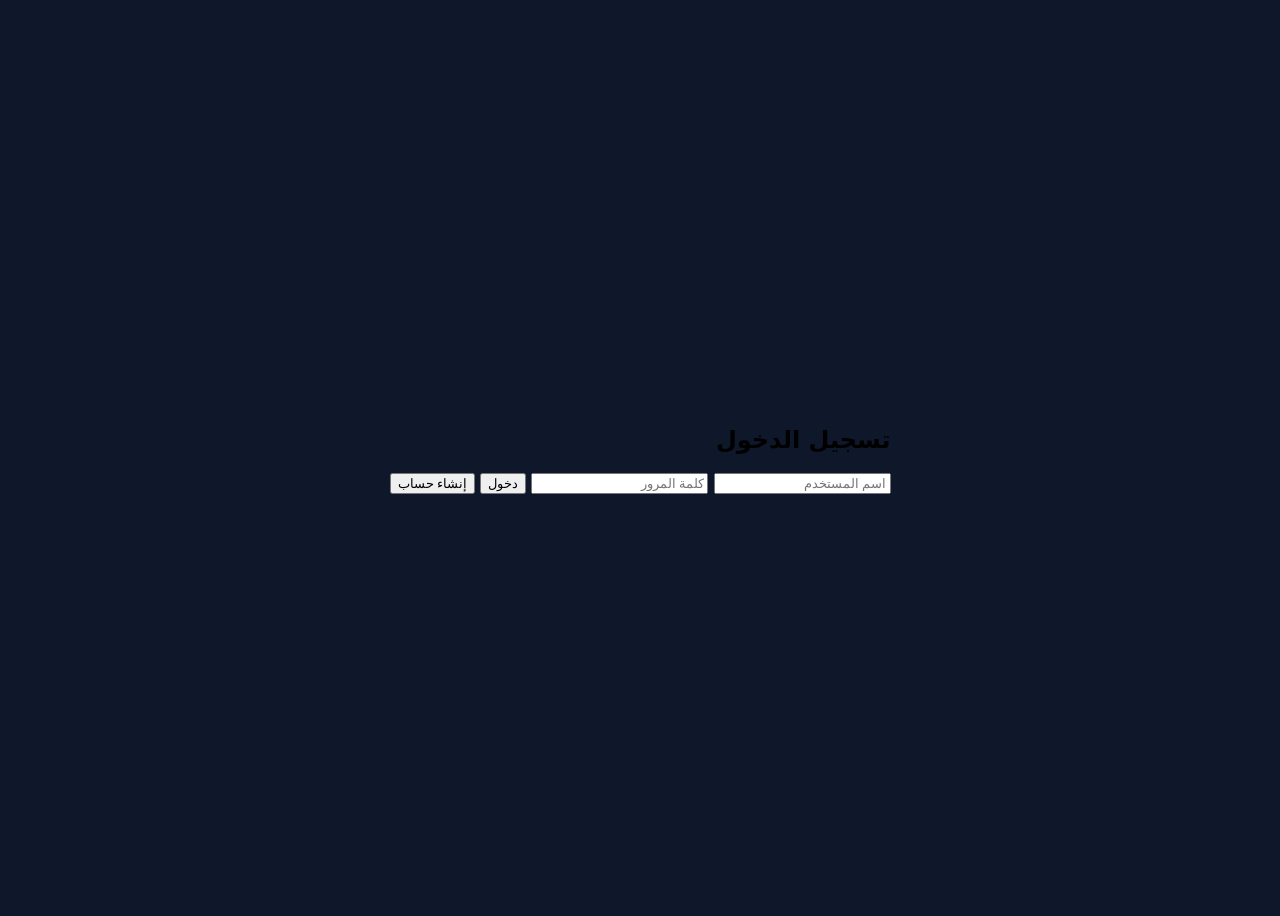
==== login.html @ 7417f7f8 "Update login.html" ====
<!DOCTYPE html>
<html lang="ar" dir="rtl">
<head>
<meta charset="UTF-8">
<title>تسجيل الدخول | POS PRO</title>
<meta name="viewport" content="width=device-width, initial-scale=1">
<link rel="stylesheet" href="assets/css/auth.css">
</head>

<body>

<div class="auth-box">
  <h2>تسجيل الدخول</h2>

  <input id="username" placeholder="اسم المستخدم">
  <input id="password" type="password" placeholder="كلمة المرور">

  <button onclick="login()">دخول</button>
  <button onclick="register()">إنشاء حساب</button>

  <p id="msg"></p>
</div>

<script src="assets/js/auth.js"></script>
</body>
</html>
---- assets/css/auth.css ----
body{
  display:flex;
  justify-content:center;
  align-items:center;
  height:100vh;
  background:#0f172a;
  font-family:system-ui;
}

.login-box{
  background:#fff;
  padding:20px;
  width:300px;
  border-radius:10px;
}

.login-box input{
  width:100%;
  padding:10px;
  margin:8px 0;
}

.login-box button{
  width:100%;
  padding:10px;
  background:#0f172a;
  color:#fff;
  border:none;
}
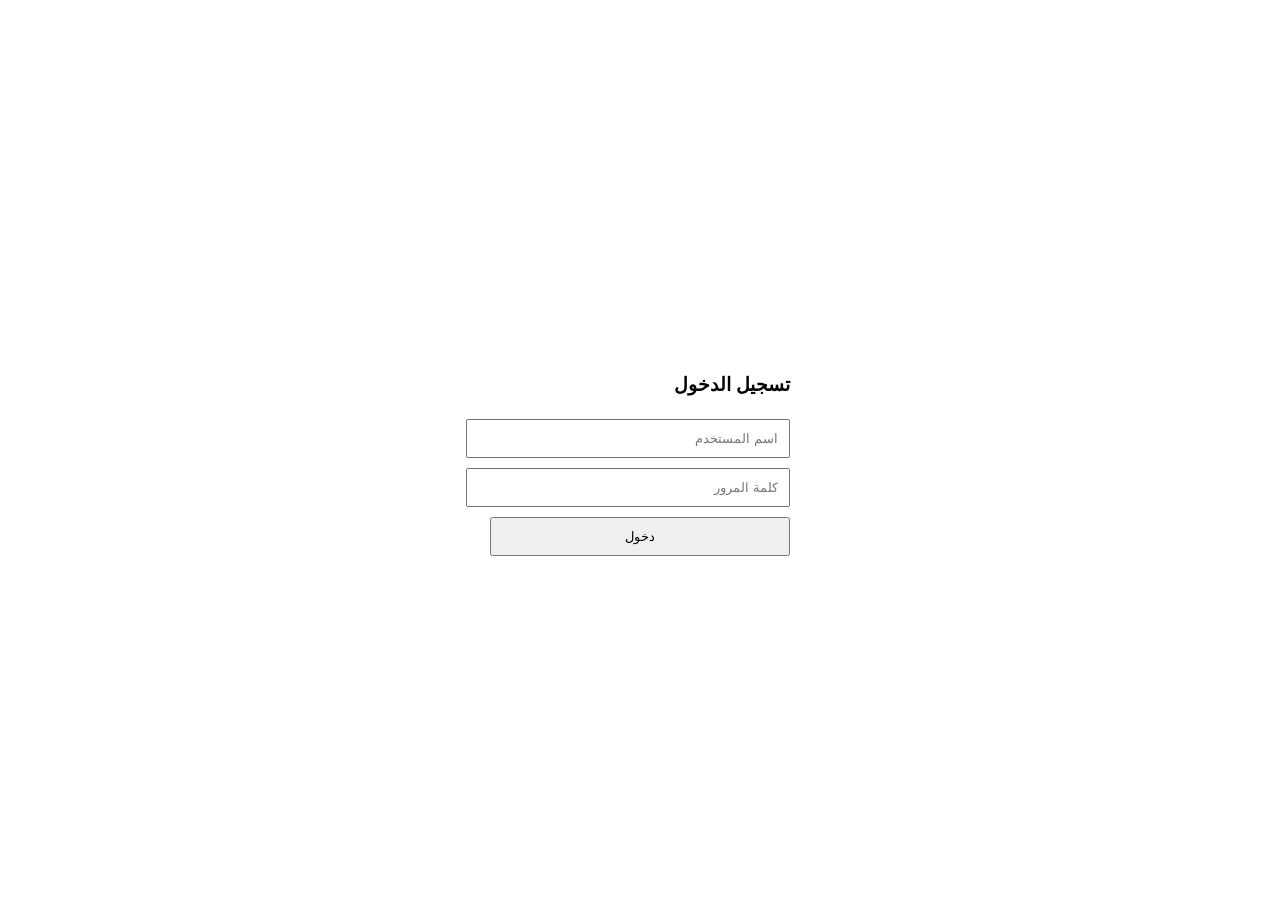
==== commit b0c58792: "Update login.html" ====
--- a/login.html
+++ b/login.html
@@ -2,23 +2,16 @@
 <html lang="ar" dir="rtl">
 <head>
 <meta charset="UTF-8">
-<title>تسجيل الدخول | POS PRO</title>
-<meta name="viewport" content="width=device-width, initial-scale=1">
+<title>تسجيل الدخول</title>
 <link rel="stylesheet" href="assets/css/auth.css">
 </head>
-
 <body>
 
 <div class="auth-box">
-  <h2>تسجيل الدخول</h2>
-
+  <h3>تسجيل الدخول</h3>
   <input id="username" placeholder="اسم المستخدم">
   <input id="password" type="password" placeholder="كلمة المرور">
-
   <button onclick="login()">دخول</button>
-  <button onclick="register()">إنشاء حساب</button>
-
-  <p id="msg"></p>
 </div>
 
 <script src="assets/js/auth.js"></script>
--- a/assets/css/auth.css
+++ b/assets/css/auth.css
@@ -1,29 +1,17 @@
 body{
   display:flex;
+  align-items:center;
   justify-content:center;
-  align-items:center;
   height:100vh;
-  background:#0f172a;
-  font-family:system-ui;
 }
-
-.login-box{
+.auth-box{
   background:#fff;
   padding:20px;
   width:300px;
   border-radius:10px;
 }
-
-.login-box input{
+.auth-box input,button{
   width:100%;
   padding:10px;
-  margin:8px 0;
+  margin:5px 0;
 }
-
-.login-box button{
-  width:100%;
-  padding:10px;
-  background:#0f172a;
-  color:#fff;
-  border:none;
-}
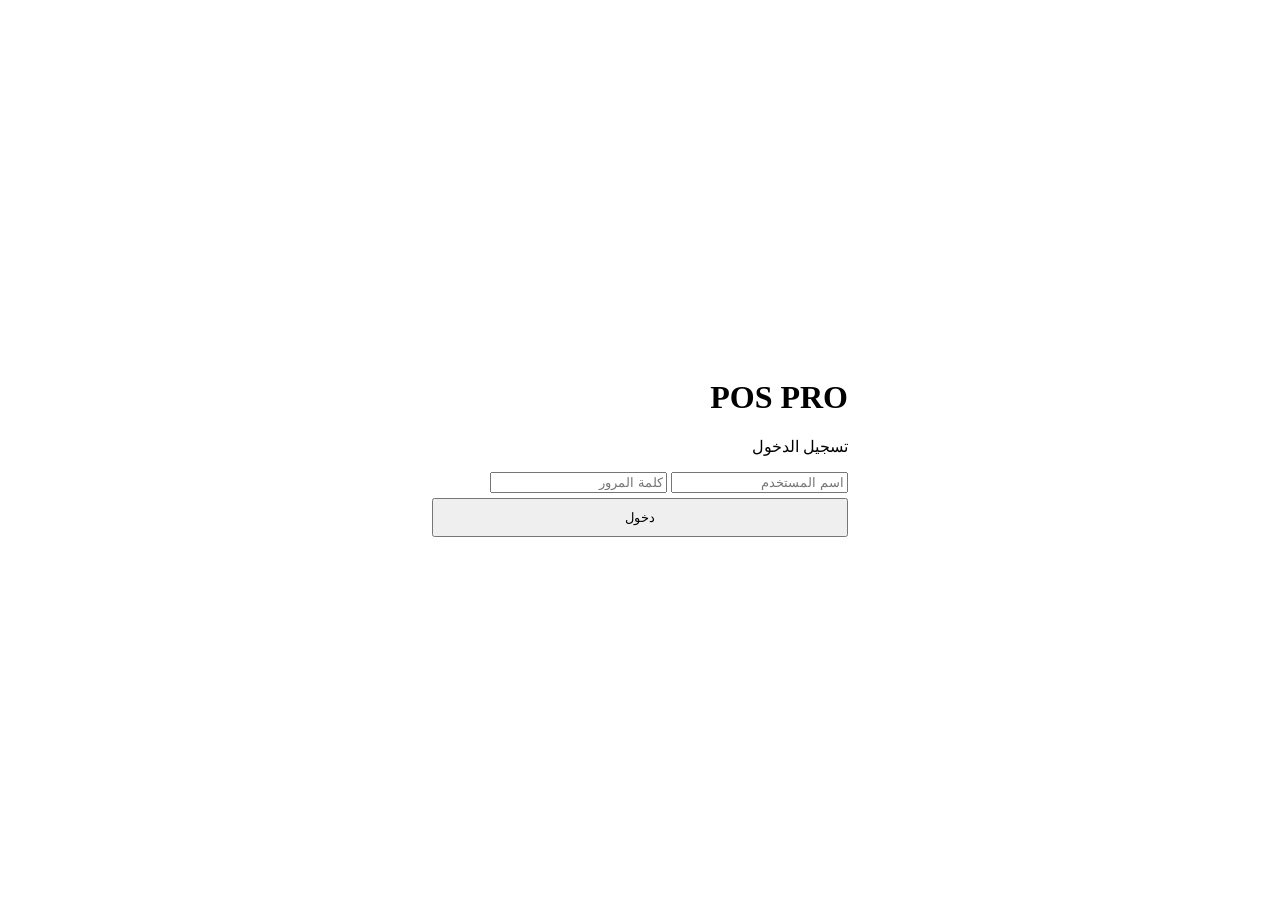
==== commit 8e6aa87a: "Update login.html" ====
--- a/login.html
+++ b/login.html
@@ -1,19 +1,45 @@
 <!DOCTYPE html>
 <html lang="ar" dir="rtl">
 <head>
-<meta charset="UTF-8">
-<title>تسجيل الدخول</title>
-<link rel="stylesheet" href="assets/css/auth.css">
+  <meta charset="UTF-8" />
+  <title>تسجيل الدخول | POS PRO</title>
+  <meta name="viewport" content="width=device-width, initial-scale=1.0" />
+
+  <!-- CSS -->
+  <link rel="stylesheet" href="assets/css/auth.css" />
+  <link rel="stylesheet" href="assets/css/theme.css" />
+
+  <!-- PWA -->
+  <link rel="manifest" href="manifest.json" />
 </head>
 <body>
 
-<div class="auth-box">
-  <h3>تسجيل الدخول</h3>
-  <input id="username" placeholder="اسم المستخدم">
-  <input id="password" type="password" placeholder="كلمة المرور">
-  <button onclick="login()">دخول</button>
-</div>
+  <div class="login-container">
+    <h1>POS PRO</h1>
+    <p class="subtitle">تسجيل الدخول</p>
 
-<script src="assets/js/auth.js"></script>
+    <form id="loginForm">
+      <input
+        type="text"
+        id="username"
+        placeholder="اسم المستخدم"
+        required
+      />
+
+      <input
+        type="password"
+        id="password"
+        placeholder="كلمة المرور"
+        required
+      />
+
+      <button type="submit">دخول</button>
+    </form>
+
+    <p id="loginMessage"></p>
+  </div>
+
+  <!-- JS -->
+  <script src="assets/js/auth.js"></script>
 </body>
 </html>
--- a/assets/css/theme.css
+++ b/assets/css/theme.css
@@ -0,0 +1,5 @@
+body.dark{
+  background:#020617;
+  color:#fff;
+}
+body.dark .top-bar{background:#020617}
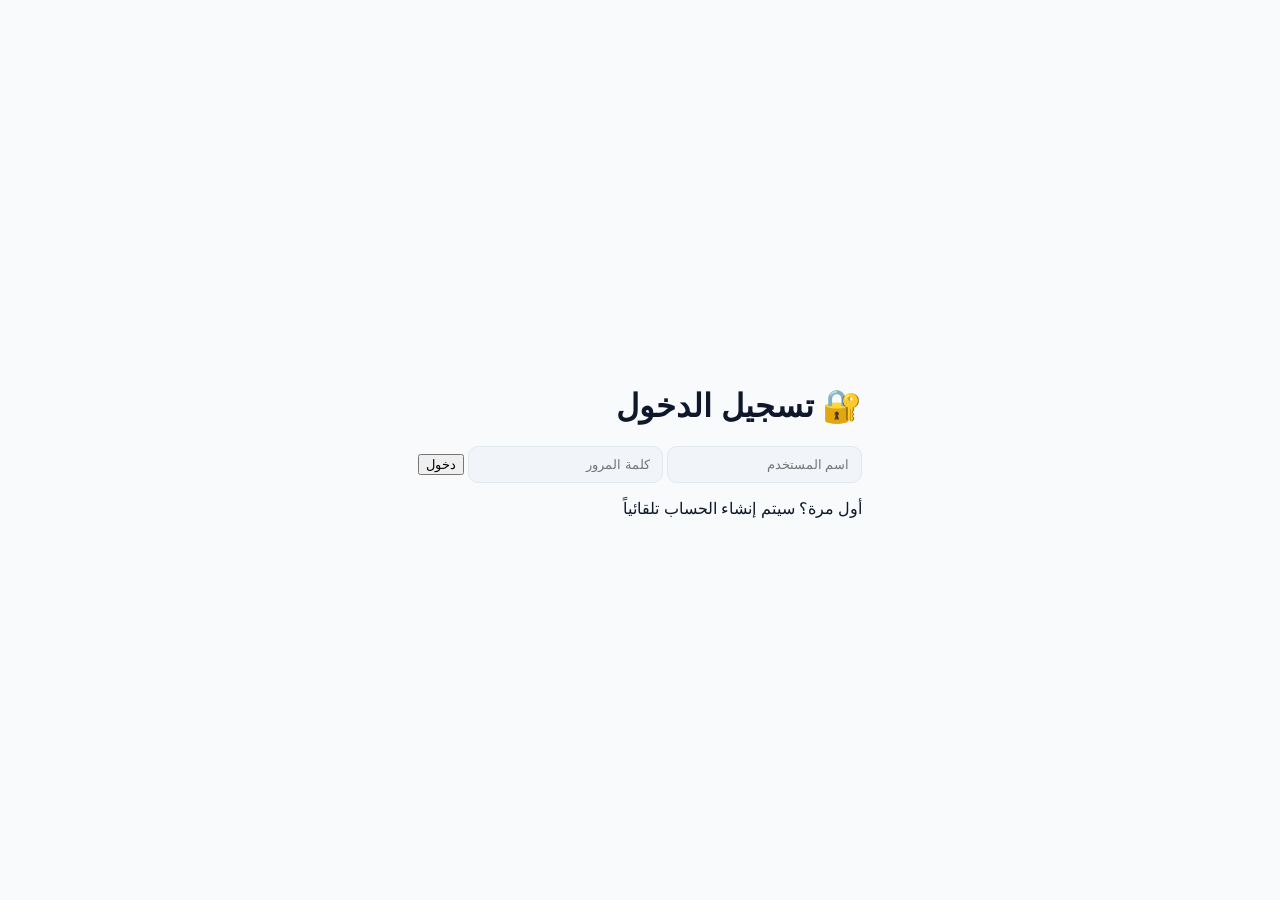
==== commit 2e87b702: "Update login.html" ====
--- a/login.html
+++ b/login.html
@@ -1,45 +1,40 @@
 <!DOCTYPE html>
 <html lang="ar" dir="rtl">
 <head>
-  <meta charset="UTF-8" />
-  <title>تسجيل الدخول | POS PRO</title>
-  <meta name="viewport" content="width=device-width, initial-scale=1.0" />
+    <meta charset="UTF-8" />
+    <meta name="viewport" content="width=device-width, initial-scale=1.0" />
+    <title>تسجيل الدخول | POS Pro</title>
 
-  <!-- CSS -->
-  <link rel="stylesheet" href="assets/css/auth.css" />
-  <link rel="stylesheet" href="assets/css/theme.css" />
+    <!-- CSS -->
+    <link rel="stylesheet" href="assets/css/auth.css" />
+    <link rel="stylesheet" href="assets/css/theme.css" />
+</head>
+<body class="auth-body">
 
-  <!-- PWA -->
-  <link rel="manifest" href="manifest.json" />
-</head>
-<body>
+    <div class="login-box">
+        <h1>🔐 تسجيل الدخول</h1>
 
-  <div class="login-container">
-    <h1>POS PRO</h1>
-    <p class="subtitle">تسجيل الدخول</p>
+        <input
+            type="text"
+            id="username"
+            placeholder="اسم المستخدم"
+            autocomplete="off"
+        />
 
-    <form id="loginForm">
-      <input
-        type="text"
-        id="username"
-        placeholder="اسم المستخدم"
-        required
-      />
+        <input
+            type="password"
+            id="password"
+            placeholder="كلمة المرور"
+        />
 
-      <input
-        type="password"
-        id="password"
-        placeholder="كلمة المرور"
-        required
-      />
+        <button onclick="login()">دخول</button>
 
-      <button type="submit">دخول</button>
-    </form>
+        <p class="hint">
+            أول مرة؟ سيتم إنشاء الحساب تلقائياً
+        </p>
+    </div>
 
-    <p id="loginMessage"></p>
-  </div>
-
-  <!-- JS -->
-  <script src="assets/js/auth.js"></script>
+    <!-- JS -->
+    <script src="assets/js/auth.js"></script>
 </body>
 </html>
--- a/assets/css/auth.css
+++ b/assets/css/auth.css
@@ -1,17 +1,110 @@
-body{
-  display:flex;
-  align-items:center;
-  justify-content:center;
-  height:100vh;
+/* auth.css | POS PRO */
+
+/* Reset */
+* {
+  box-sizing: border-box;
+  font-family: "Cairo", Tahoma, Arial, sans-serif;
 }
-.auth-box{
-  background:#fff;
-  padding:20px;
-  width:300px;
-  border-radius:10px;
+
+body {
+  margin: 0;
+  padding: 0;
+  background: linear-gradient(135deg, #1e293b, #0f172a);
+  height: 100vh;
+  display: flex;
+  align-items: center;
+  justify-content: center;
 }
-.auth-box input,button{
-  width:100%;
-  padding:10px;
-  margin:5px 0;
+
+/* Login Box */
+.login-container {
+  background: var(--card-bg);
+  color: var(--text-color);
+  width: 100%;
+  max-width: 360px;
+  padding: 30px 25px;
+  border-radius: 14px;
+  box-shadow: 0 20px 40px rgba(0, 0, 0, 0.35);
+  text-align: center;
 }
+
+/* Title */
+.login-container h1 {
+  margin: 0;
+  font-size: 28px;
+  color: var(--primary);
+}
+
+.subtitle {
+  margin: 8px 0 25px;
+  font-size: 14px;
+  color: var(--muted-text);
+}
+
+/* Inputs */
+.login-container input {
+  width: 100%;
+  padding: 14px 12px;
+  margin-bottom: 14px;
+  border-radius: 10px;
+  border: 1px solid var(--border-color);
+  background: var(--input-bg);
+  color: var(--text-color);
+  font-size: 15px;
+  outline: none;
+  transition: border 0.2s, box-shadow 0.2s;
+}
+
+.login-container input::placeholder {
+  color: var(--muted-text);
+}
+
+.login-container input:focus {
+  border-color: var(--primary);
+  box-shadow: 0 0 0 2px rgba(59, 130, 246, 0.25);
+}
+
+/* Button */
+.login-container button {
+  width: 100%;
+  padding: 14px;
+  border: none;
+  border-radius: 10px;
+  background: var(--primary);
+  color: #fff;
+  font-size: 16px;
+  font-weight: bold;
+  cursor: pointer;
+  transition: background 0.2s, transform 0.1s;
+}
+
+.login-container button:hover {
+  background: var(--primary-dark);
+}
+
+.login-container button:active {
+  transform: scale(0.97);
+}
+
+/* Message */
+#loginMessage {
+  margin-top: 15px;
+  font-size: 14px;
+  min-height: 18px;
+}
+
+#loginMessage.error {
+  color: #ef4444;
+}
+
+#loginMessage.success {
+  color: #22c55e;
+}
+
+/* Responsive */
+@media (max-width: 420px) {
+  .login-container {
+    margin: 0 15px;
+    padding: 25px 20px;
+  }
+}
--- a/assets/css/theme.css
+++ b/assets/css/theme.css
@@ -1,5 +1,152 @@
-body.dark{
-  background:#020617;
-  color:#fff;
+/* theme.css | POS PRO THEME SYSTEM */
+
+/* ===== Root Variables (Light Theme) ===== */
+:root {
+  --primary: #2563eb;
+  --primary-dark: #1d4ed8;
+
+  --bg-color: #f8fafc;
+  --card-bg: #ffffff;
+
+  --text-color: #0f172a;
+  --muted-text: #64748b;
+
+  --border-color: #e2e8f0;
+  --input-bg: #f1f5f9;
+
+  --success: #22c55e;
+  --danger: #ef4444;
+  --warning: #f59e0b;
+
+  --shadow-sm: 0 4px 10px rgba(0, 0, 0, 0.08);
+  --shadow-md: 0 10px 25px rgba(0, 0, 0, 0.15);
 }
-body.dark .top-bar{background:#020617}
+
+/* ===== Dark Theme ===== */
+body.dark {
+  --bg-color: #0f172a;
+  --card-bg: #020617;
+
+  --text-color: #e5e7eb;
+  --muted-text: #94a3b8;
+
+  --border-color: #1e293b;
+  --input-bg: #020617;
+
+  --shadow-sm: 0 4px 10px rgba(0, 0, 0, 0.4);
+  --shadow-md: 0 10px 25px rgba(0, 0, 0, 0.6);
+}
+
+/* ===== Global Styles ===== */
+body {
+  background: var(--bg-color);
+  color: var(--text-color);
+  transition: background 0.25s ease, color 0.25s ease;
+}
+
+/* Cards */
+.card {
+  background: var(--card-bg);
+  border-radius: 14px;
+  box-shadow: var(--shadow-sm);
+  padding: 16px;
+}
+
+/* Buttons */
+.btn {
+  padding: 10px 14px;
+  border-radius: 10px;
+  border: none;
+  cursor: pointer;
+  font-size: 14px;
+  font-weight: bold;
+  transition: background 0.2s, transform 0.1s;
+}
+
+.btn:active {
+  transform: scale(0.97);
+}
+
+.btn-primary {
+  background: var(--primary);
+  color: #fff;
+}
+
+.btn-primary:hover {
+  background: var(--primary-dark);
+}
+
+.btn-success {
+  background: var(--success);
+  color: #fff;
+}
+
+.btn-danger {
+  background: var(--danger);
+  color: #fff;
+}
+
+.btn-warning {
+  background: var(--warning);
+  color: #fff;
+}
+
+/* Inputs */
+input,
+select {
+  background: var(--input-bg);
+  border: 1px solid var(--border-color);
+  color: var(--text-color);
+  border-radius: 10px;
+  padding: 10px 12px;
+  outline: none;
+  transition: border 0.2s, box-shadow 0.2s;
+}
+
+input:focus,
+select:focus {
+  border-color: var(--primary);
+  box-shadow: 0 0 0 2px rgba(37, 99, 235, 0.25);
+}
+
+/* Tables */
+table {
+  width: 100%;
+  border-collapse: collapse;
+}
+
+th,
+td {
+  padding: 10px;
+  border-bottom: 1px solid var(--border-color);
+  text-align: center;
+  font-size: 14px;
+}
+
+th {
+  background: var(--input-bg);
+  font-weight: bold;
+}
+
+/* Scrollbar */
+::-webkit-scrollbar {
+  width: 8px;
+}
+
+::-webkit-scrollbar-thumb {
+  background: var(--border-color);
+  border-radius: 6px;
+}
+
+::-webkit-scrollbar-thumb:hover {
+  background: var(--muted-text);
+}
+
+/* Utility */
+.hidden {
+  display: none !important;
+}
+
+.text-center {
+  text-align: center;
+}
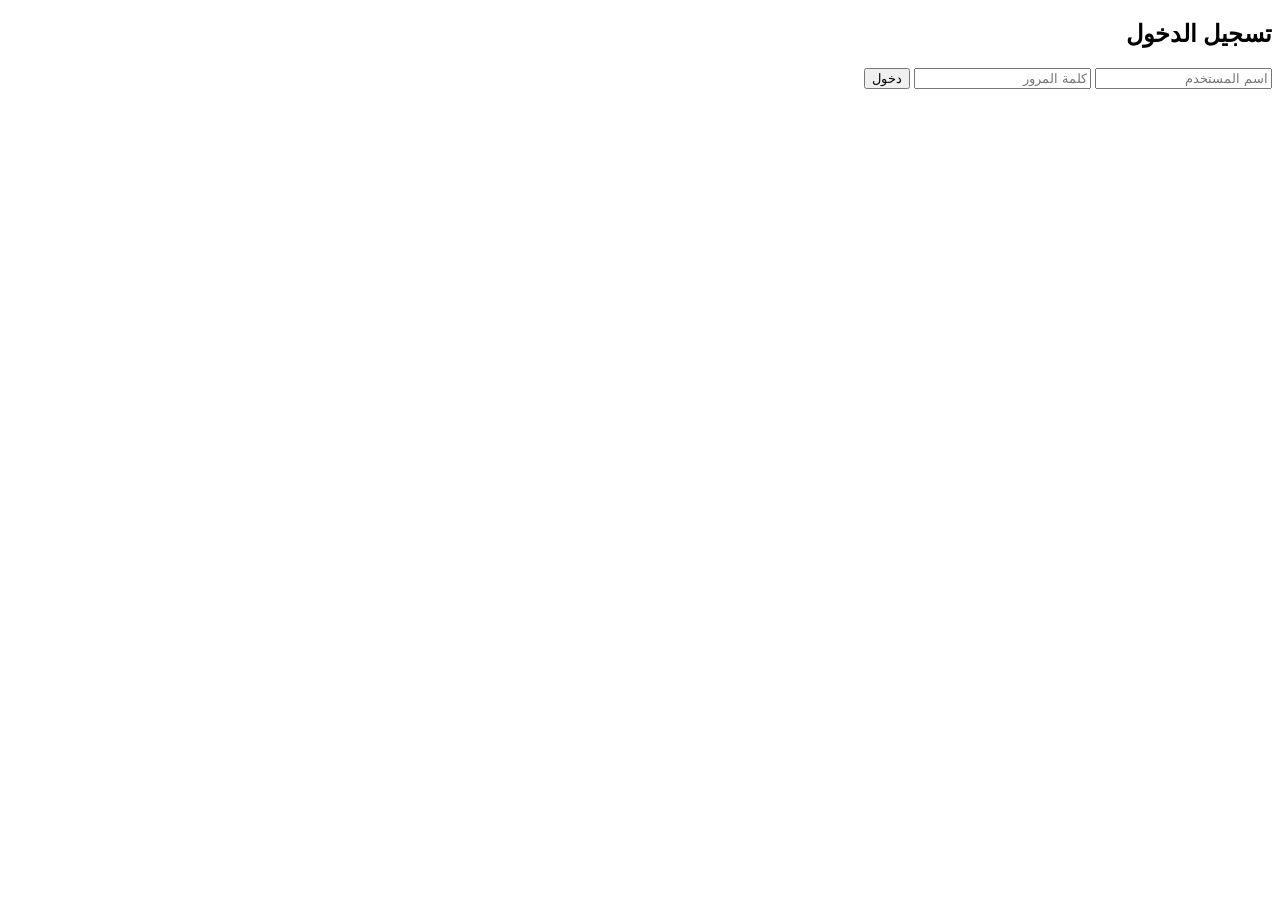
==== commit 5de229d8: "Update login.html" ====
--- a/login.html
+++ b/login.html
@@ -1,40 +1,28 @@
 <!DOCTYPE html>
 <html lang="ar" dir="rtl">
 <head>
-    <meta charset="UTF-8" />
-    <meta name="viewport" content="width=device-width, initial-scale=1.0" />
-    <title>تسجيل الدخول | POS Pro</title>
+<meta charset="UTF-8">
+<title>تسجيل الدخول | POS</title>
+<meta name="viewport" content="width=device-width, initial-scale=1.0">
 
-    <!-- CSS -->
-    <link rel="stylesheet" href="assets/css/auth.css" />
-    <link rel="stylesheet" href="assets/css/theme.css" />
+<link rel="stylesheet" href="assets/css/auth.css">
 </head>
-<body class="auth-body">
 
-    <div class="login-box">
-        <h1>🔐 تسجيل الدخول</h1>
+<body>
 
-        <input
-            type="text"
-            id="username"
-            placeholder="اسم المستخدم"
-            autocomplete="off"
-        />
+<div class="auth-container">
+  <h2>تسجيل الدخول</h2>
 
-        <input
-            type="password"
-            id="password"
-            placeholder="كلمة المرور"
-        />
+  <form id="loginForm">
+    <input id="username" type="text" placeholder="اسم المستخدم" required>
+    <input id="password" type="password" placeholder="كلمة المرور" required>
 
-        <button onclick="login()">دخول</button>
+    <button type="submit">دخول</button>
+  </form>
 
-        <p class="hint">
-            أول مرة؟ سيتم إنشاء الحساب تلقائياً
-        </p>
-    </div>
+  <p id="errorMsg"></p>
+</div>
 
-    <!-- JS -->
-    <script src="assets/js/auth.js"></script>
+<script src="assets/js/auth.js"></script>
 </body>
 </html>
--- a/assets/css/auth.css
+++ b/assets/css/auth.css
@@ -1,110 +1,88 @@
-/* auth.css | POS PRO */
-
-/* Reset */
-* {
-  box-sizing: border-box;
-  font-family: "Cairo", Tahoma, Arial, sans-serif;
+/* ===== AUTH PAGE ===== */
+body.auth-page {
+    background: linear-gradient(135deg, #020617, #0f172a);
+    min-height: 100vh;
+    display: flex;
+    align-items: center;
+    justify-content: center;
 }
 
-body {
-  margin: 0;
-  padding: 0;
-  background: linear-gradient(135deg, #1e293b, #0f172a);
-  height: 100vh;
-  display: flex;
-  align-items: center;
-  justify-content: center;
+/* ===== LOGIN BOX ===== */
+.auth-box {
+    background: #ffffff;
+    width: 100%;
+    max-width: 380px;
+    padding: 25px;
+    border-radius: 18px;
+    box-shadow: 0 15px 30px rgba(0,0,0,.25);
+    text-align: center;
 }
 
-/* Login Box */
-.login-container {
-  background: var(--card-bg);
-  color: var(--text-color);
-  width: 100%;
-  max-width: 360px;
-  padding: 30px 25px;
-  border-radius: 14px;
-  box-shadow: 0 20px 40px rgba(0, 0, 0, 0.35);
-  text-align: center;
+.auth-box h1 {
+    margin-bottom: 8px;
+    color: #020617;
 }
 
-/* Title */
-.login-container h1 {
-  margin: 0;
-  font-size: 28px;
-  color: var(--primary);
+.auth-box p {
+    font-size: 14px;
+    color: #64748b;
+    margin-bottom: 20px;
 }
 
-.subtitle {
-  margin: 8px 0 25px;
-  font-size: 14px;
-  color: var(--muted-text);
+/* ===== INPUTS ===== */
+.auth-box input {
+    width: 100%;
+    padding: 12px;
+    border-radius: 12px;
+    border: 1px solid #cbd5f5;
+    margin-bottom: 12px;
+    font-size: 15px;
 }
 
-/* Inputs */
-.login-container input {
-  width: 100%;
-  padding: 14px 12px;
-  margin-bottom: 14px;
-  border-radius: 10px;
-  border: 1px solid var(--border-color);
-  background: var(--input-bg);
-  color: var(--text-color);
-  font-size: 15px;
-  outline: none;
-  transition: border 0.2s, box-shadow 0.2s;
+.auth-box input:focus {
+    outline: none;
+    border-color: #2563eb;
 }
 
-.login-container input::placeholder {
-  color: var(--muted-text);
+/* ===== BUTTON ===== */
+.auth-box button {
+    width: 100%;
+    padding: 12px;
+    background: #2563eb;
+    color: #fff;
+    border: none;
+    border-radius: 12px;
+    font-size: 16px;
+    cursor: pointer;
+    transition: .2s;
 }
 
-.login-container input:focus {
-  border-color: var(--primary);
-  box-shadow: 0 0 0 2px rgba(59, 130, 246, 0.25);
+.auth-box button:hover {
+    background: #1e40af;
 }
 
-/* Button */
-.login-container button {
-  width: 100%;
-  padding: 14px;
-  border: none;
-  border-radius: 10px;
-  background: var(--primary);
-  color: #fff;
-  font-size: 16px;
-  font-weight: bold;
-  cursor: pointer;
-  transition: background 0.2s, transform 0.1s;
+/* ===== LINKS ===== */
+.auth-links {
+    margin-top: 12px;
+    font-size: 14px;
 }
 
-.login-container button:hover {
-  background: var(--primary-dark);
+.auth-links a {
+    color: #2563eb;
+    text-decoration: none;
 }
 
-.login-container button:active {
-  transform: scale(0.97);
+.auth-links a:hover {
+    text-decoration: underline;
 }
 
-/* Message */
-#loginMessage {
-  margin-top: 15px;
-  font-size: 14px;
-  min-height: 18px;
+/* ===== ERROR ===== */
+.auth-error {
+    background: #fee2e2;
+    color: #991b1b;
+    padding: 8px;
+    border-radius: 10px;
+    font-size: 14px;
+    margin-bottom: 10px;
+    display: none;
 }
-
-#loginMessage.error {
-  color: #ef4444;
-}
-
-#loginMessage.success {
-  color: #22c55e;
-}
-
-/* Responsive */
-@media (max-width: 420px) {
-  .login-container {
-    margin: 0 15px;
-    padding: 25px 20px;
-  }
-}
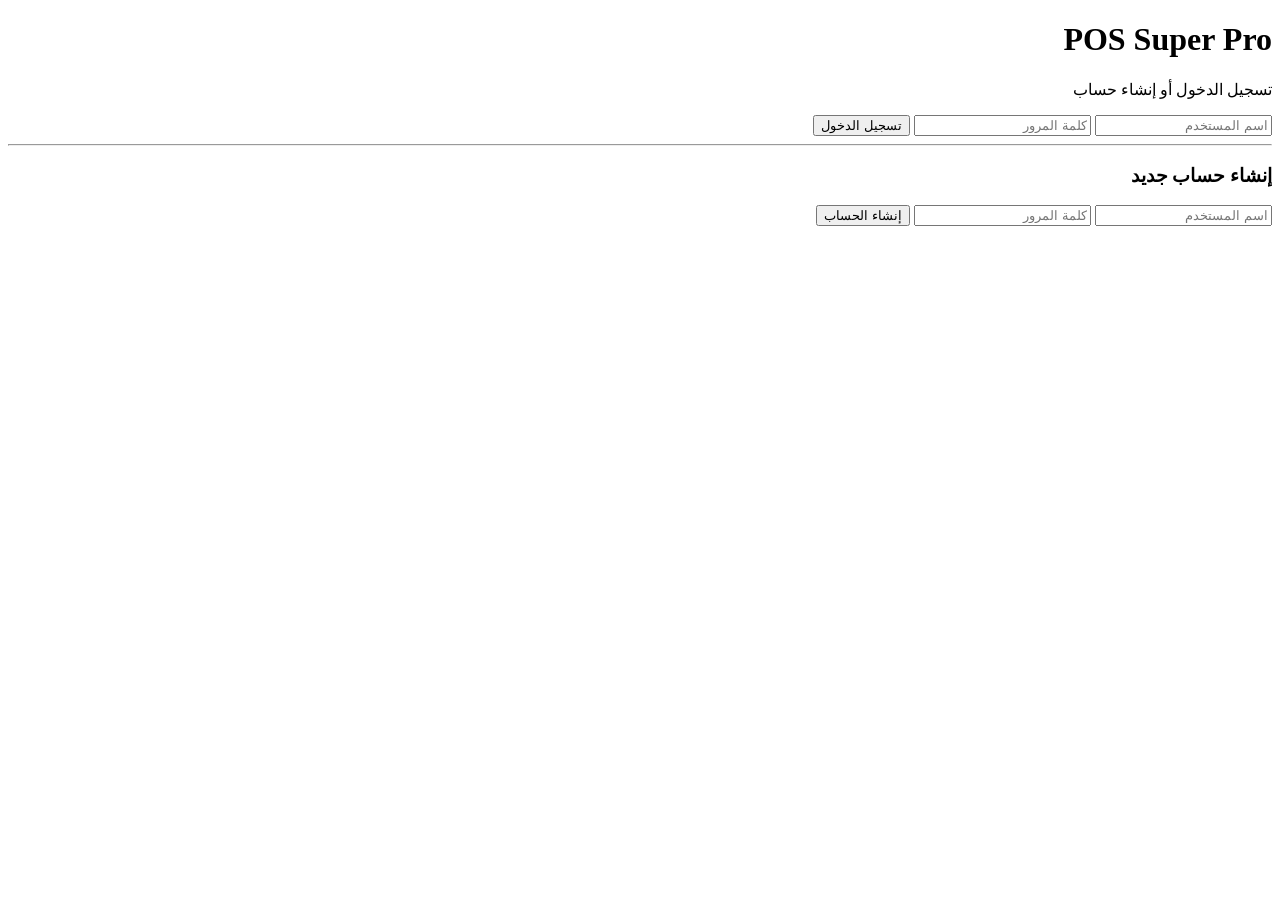
==== commit 7e36e68c: "Create login.html" ====
--- a/login.html
+++ b/login.html
@@ -1,28 +1,77 @@
 <!DOCTYPE html>
 <html lang="ar" dir="rtl">
 <head>
-<meta charset="UTF-8">
-<title>تسجيل الدخول | POS</title>
-<meta name="viewport" content="width=device-width, initial-scale=1.0">
+  <meta charset="UTF-8">
+  <title>تسجيل الدخول | POS Pro</title>
+  <meta name="viewport" content="width=device-width, initial-scale=1.0">
 
-<link rel="stylesheet" href="assets/css/auth.css">
+  <!-- CSS -->
+  <link rel="stylesheet" href="assets/css/auth.css">
+  <link rel="stylesheet" href="assets/css/theme.css">
+
+  <!-- منع الدخول لو مسجل -->
+  <script src="assets/js/auth-guard.js"></script>
 </head>
 
-<body>
+<body class="auth-body">
 
-<div class="auth-container">
-  <h2>تسجيل الدخول</h2>
+  <div class="auth-container">
 
-  <form id="loginForm">
-    <input id="username" type="text" placeholder="اسم المستخدم" required>
-    <input id="password" type="password" placeholder="كلمة المرور" required>
+    <h1>POS Super Pro</h1>
+    <p class="subtitle">تسجيل الدخول أو إنشاء حساب</p>
 
-    <button type="submit">دخول</button>
-  </form>
+    <!-- ===== LOGIN FORM ===== -->
+    <form id="loginForm">
+      <input
+        type="text"
+        id="loginUsername"
+        placeholder="اسم المستخدم"
+        required
+      />
 
-  <p id="errorMsg"></p>
-</div>
+      <input
+        type="password"
+        id="loginPassword"
+        placeholder="كلمة المرور"
+        required
+      />
 
-<script src="assets/js/auth.js"></script>
+      <button type="submit" class="btn primary">
+        تسجيل الدخول
+      </button>
+    </form>
+
+    <hr>
+
+    <!-- ===== REGISTER FORM ===== -->
+    <form id="registerForm">
+      <h3>إنشاء حساب جديد</h3>
+
+      <input
+        type="text"
+        id="registerUsername"
+        placeholder="اسم المستخدم"
+        required
+      />
+
+      <input
+        type="password"
+        id="registerPassword"
+        placeholder="كلمة المرور"
+        required
+      />
+
+      <button type="submit" class="btn secondary">
+        إنشاء الحساب
+      </button>
+    </form>
+
+    <p id="authMessage"></p>
+
+  </div>
+
+  <!-- JS -->
+  <script src="assets/js/auth.js"></script>
+
 </body>
 </html>
--- a/assets/css/theme.css
+++ b/assets/css/theme.css
@@ -0,0 +1,46 @@
+/* ===== LIGHT MODE (DEFAULT) ===== */
+body.light {
+  --primary: #0d6efd;
+  --bg: #f4f6f8;
+  --card: #ffffff;
+  --text: #222;
+  --border: #ddd;
+}
+
+/* ===== DARK MODE ===== */
+body.dark {
+  --primary: #4dabf7;
+  --bg: #121212;
+  --card: #1e1e1e;
+  --text: #f1f1f1;
+  --border: #333;
+}
+
+/* TRANSITION */
+body,
+.header,
+.product,
+.cart-section,
+.search-section {
+  transition: background 0.3s, color 0.3s;
+}
+
+/* TOGGLE BUTTON */
+.theme-toggle {
+  background: transparent;
+  border: none;
+  font-size: 22px;
+  cursor: pointer;
+  color: #fff;
+}
+
+/* DARK FIXES */
+body.dark .product-price {
+  color: #4dabf7;
+}
+
+body.dark input {
+  background: #1e1e1e;
+  color: #fff;
+  border-color: #333;
+}
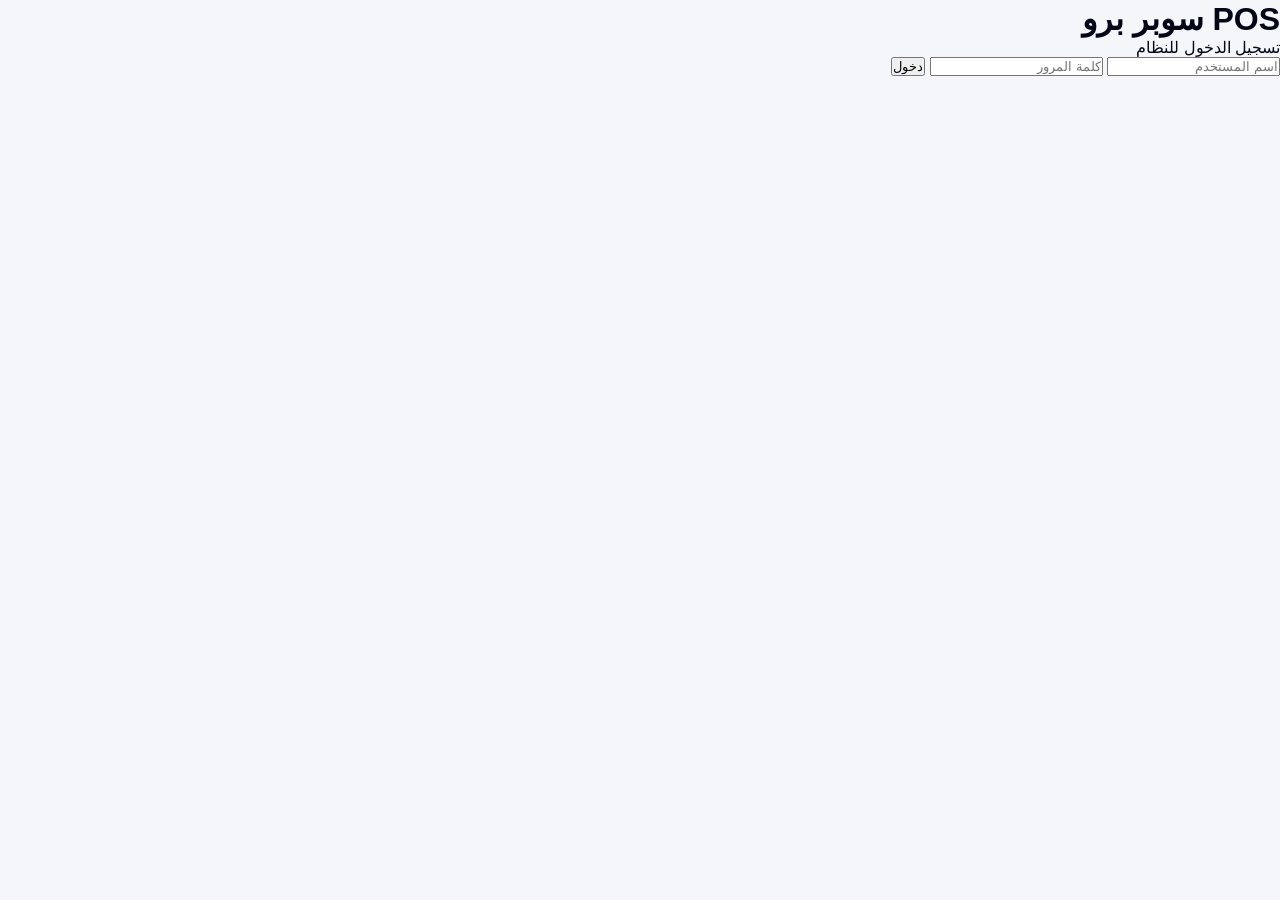
==== commit daff446e: "Update login.html" ====
--- a/login.html
+++ b/login.html
@@ -6,72 +6,34 @@
   <meta name="viewport" content="width=device-width, initial-scale=1.0">
 
   <!-- CSS -->
+  <link rel="stylesheet" href="assets/css/style.css">
   <link rel="stylesheet" href="assets/css/auth.css">
   <link rel="stylesheet" href="assets/css/theme.css">
 
-  <!-- منع الدخول لو مسجل -->
-  <script src="assets/js/auth-guard.js"></script>
 </head>
-
-<body class="auth-body">
+<body class="auth-page">
 
   <div class="auth-container">
+    <h1>POS سوبر برو</h1>
+    <p class="subtitle">تسجيل الدخول للنظام</p>
 
-    <h1>POS Super Pro</h1>
-    <p class="subtitle">تسجيل الدخول أو إنشاء حساب</p>
+    <form id="loginForm">
+      <input type="text" id="username" placeholder="اسم المستخدم" required>
+      <input type="password" id="password" placeholder="كلمة المرور" required>
 
-    <!-- ===== LOGIN FORM ===== -->
-    <form id="loginForm">
-      <input
-        type="text"
-        id="loginUsername"
-        placeholder="اسم المستخدم"
-        required
-      />
-
-      <input
-        type="password"
-        id="loginPassword"
-        placeholder="كلمة المرور"
-        required
-      />
-
-      <button type="submit" class="btn primary">
-        تسجيل الدخول
-      </button>
+      <button type="submit">دخول</button>
     </form>
 
-    <hr>
-
-    <!-- ===== REGISTER FORM ===== -->
-    <form id="registerForm">
-      <h3>إنشاء حساب جديد</h3>
-
-      <input
-        type="text"
-        id="registerUsername"
-        placeholder="اسم المستخدم"
-        required
-      />
-
-      <input
-        type="password"
-        id="registerPassword"
-        placeholder="كلمة المرور"
-        required
-      />
-
-      <button type="submit" class="btn secondary">
-        إنشاء الحساب
-      </button>
-    </form>
-
-    <p id="authMessage"></p>
-
+    <p id="loginError" class="error"></p>
   </div>
 
   <!-- JS -->
+  <script src="assets/js/auth-guard.js"></script>
   <script src="assets/js/auth.js"></script>
+
+  <script>
+    blockLoginPage();
+  </script>
 
 </body>
 </html>
--- a/assets/css/style.css
+++ b/assets/css/style.css
@@ -0,0 +1,243 @@
+/* ================= ROOT ================= */
+:root {
+  --main: #0d6efd;
+  --dark: #0f172a;
+  --bg: #f4f6f9;
+  --card: #ffffff;
+  --text: #020617;
+  --danger: #dc3545;
+  --radius: 14px;
+}
+
+body.dark {
+  --bg: #020617;
+  --card: #0f172a;
+  --text: #f8fafc;
+}
+
+/* ================= RESET ================= */
+* {
+  box-sizing: border-box;
+  margin: 0;
+  padding: 0;
+  font-family: "Tajawal", Arial, sans-serif;
+}
+
+body {
+  background: var(--bg);
+  color: var(--text);
+  min-height: 100vh;
+}
+
+/* ================= HEADER ================= */
+.top-bar {
+  background: var(--main);
+  color: #fff;
+  padding: 12px 16px;
+  display: flex;
+  justify-content: space-between;
+  align-items: center;
+}
+
+.top-bar h1 {
+  font-size: 18px;
+}
+
+.top-actions button,
+.top-actions a {
+  background: none;
+  border: none;
+  color: #fff;
+  font-size: 18px;
+  margin-right: 10px;
+  cursor: pointer;
+}
+
+/* ================= NAV ================= */
+.main-nav {
+  display: flex;
+  background: var(--card);
+  border-bottom: 1px solid #ddd;
+}
+
+.main-nav a,
+.main-nav button {
+  flex: 1;
+  padding: 12px;
+  text-align: center;
+  background: none;
+  border: none;
+  cursor: pointer;
+  font-size: 14px;
+  color: var(--text);
+}
+
+.main-nav .active {
+  background: var(--main);
+  color: #fff;
+}
+
+/* ================= LAYOUT ================= */
+.pos-layout {
+  display: grid;
+  grid-template-columns: 1fr 1fr;
+  gap: 12px;
+  padding: 12px;
+}
+
+@media (max-width: 768px) {
+  .pos-layout {
+    grid-template-columns: 1fr;
+  }
+}
+
+/* ================= PRODUCTS ================= */
+.products-panel,
+.invoice-panel {
+  background: var(--card);
+  border-radius: var(--radius);
+  padding: 12px;
+  box-shadow: 0 5px 15px rgba(0,0,0,.08);
+}
+
+.products-panel h2,
+.invoice-panel h2 {
+  margin-bottom: 10px;
+  font-size: 16px;
+}
+
+.products-panel input {
+  width: 100%;
+  padding: 10px;
+  border-radius: var(--radius);
+  border: 1px solid #ccc;
+  margin-bottom: 10px;
+}
+
+/* ===== Scan Button ===== */
+.scan-btn {
+  width: 100%;
+  padding: 10px;
+  border-radius: var(--radius);
+  background: #198754;
+  color: #fff;
+  border: none;
+  margin-bottom: 10px;
+  cursor: pointer;
+}
+
+/* ===== Grid ===== */
+#productsGrid {
+  display: grid;
+  grid-template-columns: repeat(auto-fill, minmax(110px, 1fr));
+  gap: 10px;
+  max-height: 60vh;
+  overflow-y: auto;
+}
+
+.product-card {
+  background: var(--bg);
+  padding: 10px;
+  border-radius: var(--radius);
+  text-align: center;
+  cursor: pointer;
+}
+
+.product-card strong {
+  display: block;
+  font-size: 14px;
+}
+
+.product-card span {
+  color: var(--main);
+  font-weight: bold;
+}
+
+/* ================= INVOICE ================= */
+#invoiceItems {
+  max-height: 45vh;
+  overflow-y: auto;
+  margin-bottom: 10px;
+}
+
+.invoice-item {
+  display: flex;
+  justify-content: space-between;
+  padding: 8px;
+  border-bottom: 1px dashed #ccc;
+}
+
+.total-box {
+  display: flex;
+  justify-content: space-between;
+  font-size: 18px;
+  margin-top: 10px;
+}
+
+/* ===== Actions ===== */
+.actions {
+  display: grid;
+  grid-template-columns: 1fr 1fr;
+  gap: 10px;
+  margin-top: 12px;
+}
+
+.btn-save {
+  background: var(--main);
+  color: #fff;
+  padding: 12px;
+  border: none;
+  border-radius: var(--radius);
+  cursor: pointer;
+}
+
+.btn-clear {
+  background: var(--danger);
+  color: #fff;
+  padding: 12px;
+  border: none;
+  border-radius: var(--radius);
+  cursor: pointer;
+}
+
+/* ================= FOOTER ================= */
+footer {
+  text-align: center;
+  padding: 10px;
+  font-size: 12px;
+  opacity: .6;
+}
+
+/* ================= BARCODE ================= */
+.barcode-overlay {
+  position: fixed;
+  inset: 0;
+  background: rgba(0,0,0,.85);
+  display: none;
+  align-items: center;
+  justify-content: center;
+  z-index: 999;
+}
+
+.scanner-box {
+  background: #000;
+  padding: 10px;
+  border-radius: var(--radius);
+}
+
+.scanner-box video {
+  width: 280px;
+  height: 280px;
+  object-fit: cover;
+  border-radius: var(--radius);
+}
+
+.scanner-box button {
+  margin-top: 10px;
+  width: 100%;
+  padding: 8px;
+  border-radius: var(--radius);
+  border: none;
+  background: var(--danger);
+  color: #fff;
+}
--- a/assets/css/theme.css
+++ b/assets/css/theme.css
@@ -1,46 +1,80 @@
-/* ===== LIGHT MODE (DEFAULT) ===== */
-body.light {
-  --primary: #0d6efd;
-  --bg: #f4f6f8;
-  --card: #ffffff;
-  --text: #222;
-  --border: #ddd;
+/* ================= THEME SYSTEM ================= */
+
+/* الوضع الافتراضي (فاتح) */
+body {
+  background-color: var(--bg);
+  color: var(--text);
+  transition: background-color .3s ease, color .3s ease;
 }
 
-/* ===== DARK MODE ===== */
+/* الوضع الداكن */
 body.dark {
-  --primary: #4dabf7;
-  --bg: #121212;
-  --card: #1e1e1e;
-  --text: #f1f1f1;
-  --border: #333;
+  background-color: #020617;
+  color: #f8fafc;
 }
 
-/* TRANSITION */
-body,
-.header,
-.product,
-.cart-section,
-.search-section {
-  transition: background 0.3s, color 0.3s;
+/* الكروت */
+body.dark .products-panel,
+body.dark .invoice-panel {
+  background: #0f172a;
+  box-shadow: 0 5px 15px rgba(0,0,0,.4);
 }
 
-/* TOGGLE BUTTON */
-.theme-toggle {
-  background: transparent;
-  border: none;
-  font-size: 22px;
-  cursor: pointer;
+/* الهيدر */
+body.dark .top-bar {
+  background: #020617;
+}
+
+/* القائمة */
+body.dark .main-nav {
+  background: #0f172a;
+  border-bottom: 1px solid #1e293b;
+}
+
+body.dark .main-nav a,
+body.dark .main-nav button {
+  color: #f8fafc;
+}
+
+body.dark .main-nav .active {
+  background: var(--main);
   color: #fff;
 }
 
-/* DARK FIXES */
-body.dark .product-price {
-  color: #4dabf7;
+/* المدخلات */
+body.dark input,
+body.dark select {
+  background: #020617;
+  color: #f8fafc;
+  border: 1px solid #334155;
 }
 
-body.dark input {
-  background: #1e1e1e;
+/* المنتجات */
+body.dark .product-card {
+  background: #020617;
+  border: 1px solid #1e293b;
+}
+
+/* عناصر الفاتورة */
+body.dark .invoice-item {
+  border-bottom: 1px dashed #334155;
+}
+
+/* الفوتر */
+body.dark footer {
+  color: #94a3b8;
+}
+
+/* زر تغيير الوضع */
+.theme-toggle {
+  background: none;
+  border: none;
   color: #fff;
-  border-color: #333;
+  font-size: 20px;
+  cursor: pointer;
 }
+
+/* انتقالات ناعمة */
+* {
+  transition: background-color .2s ease, color .2s ease, border-color .2s ease;
+}
